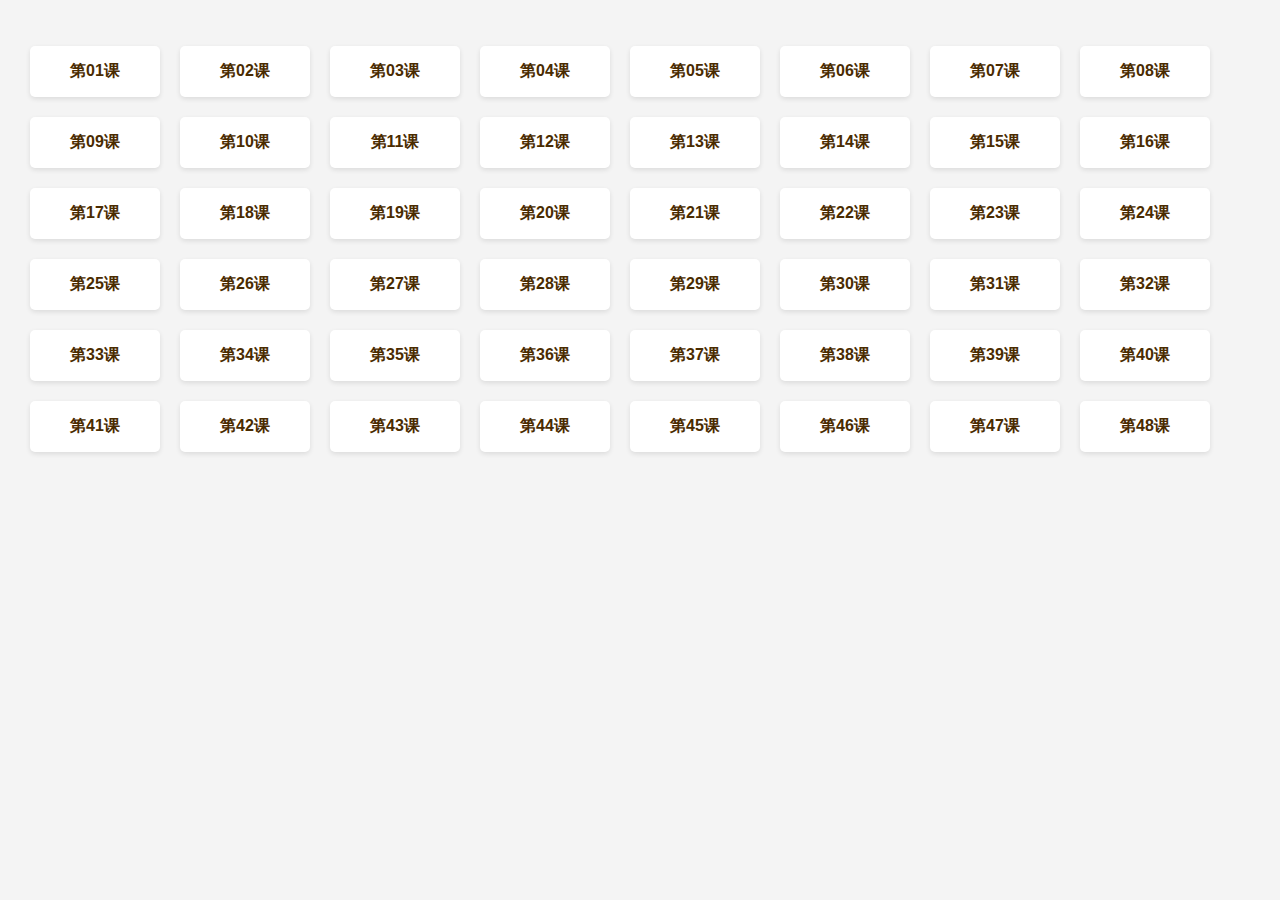
==== index.html @ 0f472ac0 "update" ====
<!doctype html>
<html lang="en">
    <head>
        <meta charset="UTF-8" />
        <meta name="viewport" content="width=device-width, initial-scale=1.0" />
        <title>课本目录</title>
        <style>
            body {
                font-family: Arial, sans-serif;
                background-color: #f4f4f4;
                margin: 0;
                padding: 20px;
            }

            ul {
                list-style-type: none; /* 去掉默认的列表样式 */
                padding: 0;
                display: flex; /* 使用flex布局 */
                flex-wrap: wrap; /* 允许换行 */
            }

            li {
                background-color: #fff; /* 列表项背景色 */
                margin: 10px; /* 列表项之间的间距 */
                padding: 15px; /* 列表项内边距 */
                border-radius: 5px; /* 圆角 */
                box-shadow: 0 2px 5px rgba(0, 0, 0, 0.1); /* 阴影效果 */
                transition: background-color 0.3s; /* 背景色过渡效果 */
                display: inline-block; /* 使列表项在同一行显示 */
                min-width: 100px; /* 设置最小宽度 */
                text-align: center; /* 文字居中 */
                color: #4a2b00; /* 链接文字颜色 */
                font-weight: bold; /* 加粗链接文字 */
                cursor: pointer;
            }

            li:hover {
                background-color: #e0e0e0; /* 鼠标悬停时的背景色 */
                color: #4a3d00; /* 鼠标悬停时链接颜色 */
            }
        </style>
    </head>
    <body>
        <ul></ul>

        <script>
            const ul = document.querySelector("ul");
            for (let index = 1; index <= 48; index++) {
                const _index = index < 10 ? "0" + index : index;
                const li = document.createElement("li");
                li.setAttribute(
                    "href",
                    `/Japanese-learning/lessions/${_index}.md`,
                );
                li.textContent = `第${_index}课`;
                li.addEventListener("click", () => {
                    const href = li.getAttribute("href");
                    window.open(
                        `/Japanese-learning/content.html?index=${index}&lession=${encodeURIComponent(href)}`,
                        "_blank",
                    );
                });
                ul.appendChild(li);
            }
        </script>
    </body>
</html>
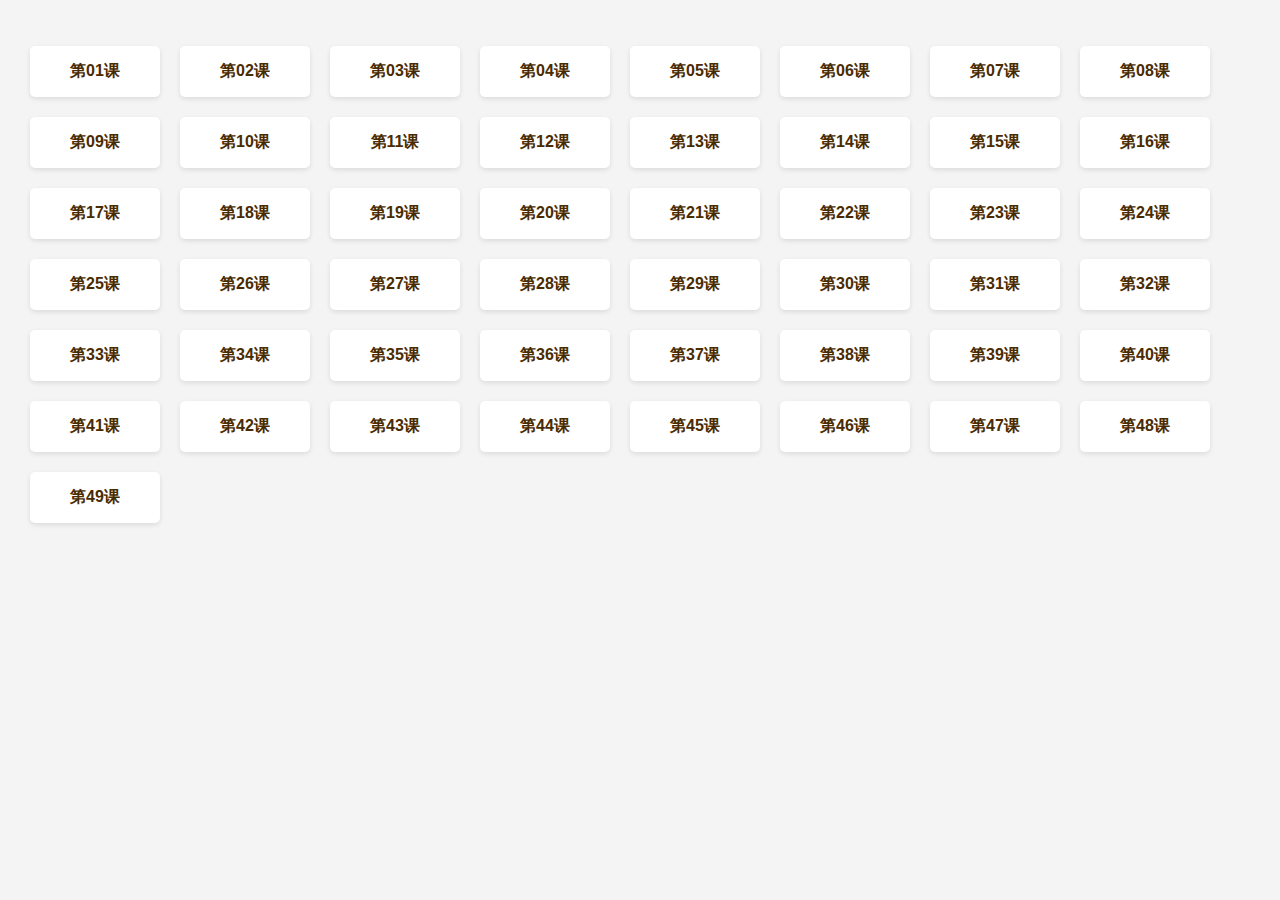
==== commit 3b93bdd1: "update" ====
--- a/index.html
+++ b/index.html
@@ -44,8 +44,37 @@
         <ul></ul>
 
         <script>
+            function isMobileDevice() {
+                const userAgent =
+                    navigator.userAgent || navigator.vendor || window.opera;
+
+                // 检查是否是iOS设备
+                if (/iPad|iPhone|iPod/.test(userAgent) && !window.MSStream) {
+                    return true;
+                }
+
+                // 检查是否是Android设备
+                if (/Android/.test(userAgent)) {
+                    return true;
+                }
+
+                // 检查是否是Windows Phone设备
+                if (/IEMobile|WPDesktop/.test(userAgent)) {
+                    return true;
+                }
+
+                // 检查是否是其他移动设备
+                if (/Mobile/.test(userAgent)) {
+                    return true;
+                }
+
+                return false;
+            }
+
+            const isMobile = isMobileDevice();
+            const content_type = isMobile ? "content" : "mobile";
             const ul = document.querySelector("ul");
-            for (let index = 1; index <= 48; index++) {
+            for (let index = 1; index <= 49; index++) {
                 const _index = index < 10 ? "0" + index : index;
                 const li = document.createElement("li");
                 li.setAttribute(
@@ -56,7 +85,7 @@
                 li.addEventListener("click", () => {
                     const href = li.getAttribute("href");
                     window.open(
-                        `/Japanese-learning/content.html?index=${index}&lession=${encodeURIComponent(href)}`,
+                        `/Japanese-learning/${content_type}.html?index=${index}&lession=${encodeURIComponent(href)}`,
                         "_blank",
                     );
                 });
